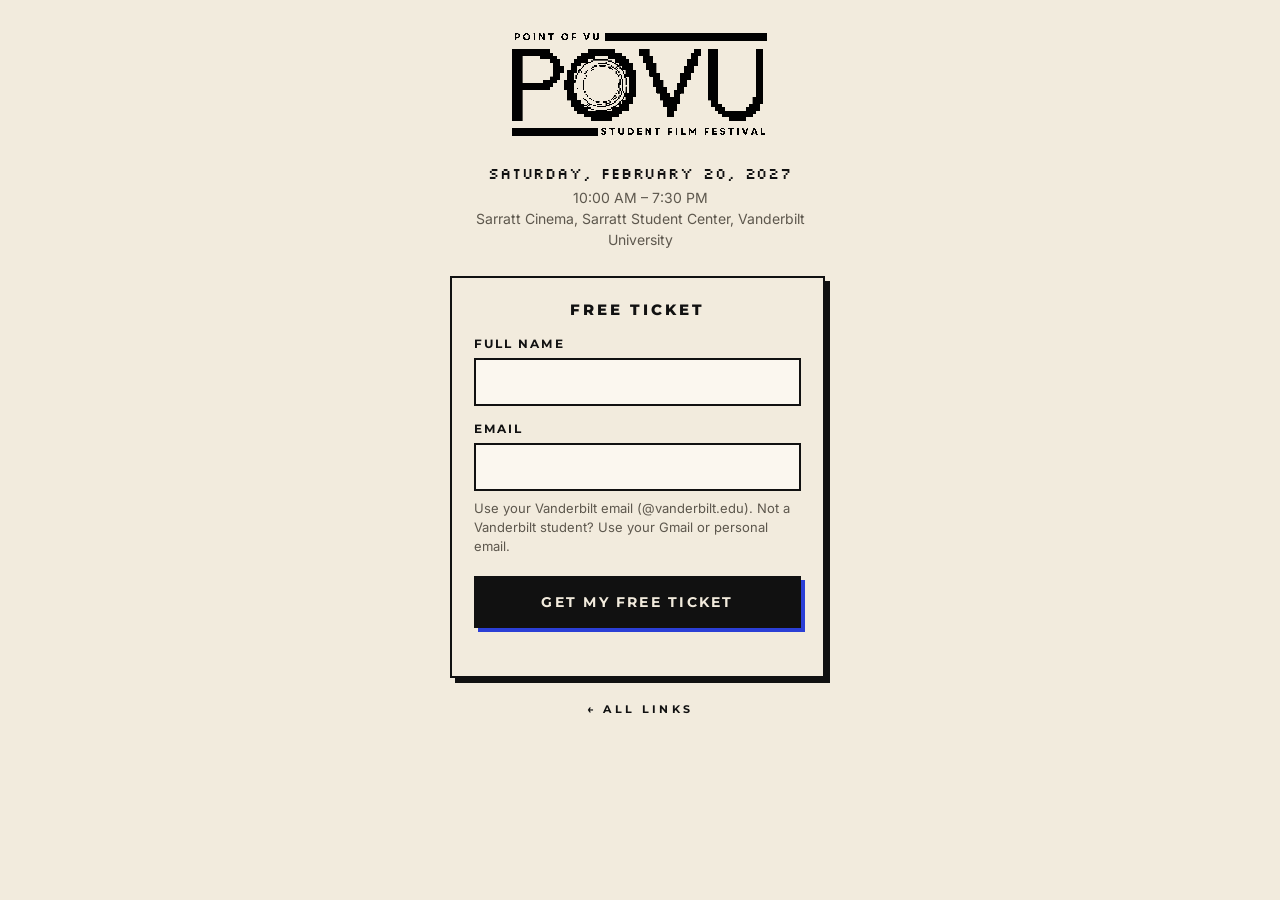
==== ticket.html @ c9872a8d "Add files via upload" ====
<!DOCTYPE html>
<html lang="en">
<head>
<meta charset="utf-8">
<meta name="viewport" content="width=device-width, initial-scale=1">
<title>POVU Tickets</title>
<link rel="icon" href="logo.png">
<link rel="preconnect" href="https://fonts.googleapis.com">
<link href="https://fonts.googleapis.com/css2?family=Montserrat:wght@600;700;800&family=Silkscreen&family=Inter:wght@400;500&display=swap" rel="stylesheet">
<link rel="stylesheet" href="style.css">
<script src="povu.js"></script>
</head>
<body>
<div class="wrap">
  <a href="./"><img class="logo sm" src="logo.png" alt="POINT OF VU Student Film Festival"></a>
  <!-- EDIT EACH YEAR: date, time, place -->
  <div class="date">Saturday, February 20, 2027</div>
  <div class="place">10:00 AM – 7:30 PM<br>Sarratt Cinema, Sarratt Student Center, Vanderbilt University</div>

  <div class="card" id="formCard">
    <h2>Free ticket</h2>
    <form id="f">
      <div class="field">
        <label for="name">Full name</label>
        <input id="name" autocomplete="name" required>
      </div>
      <label for="email">Email</label>
      <input id="email" type="email" autocomplete="email" inputmode="email" required>
      <div class="hint">Use your Vanderbilt email (@vanderbilt.edu). Not a Vanderbilt student? Use your Gmail or personal email.</div>
      <button class="go" id="btn" type="submit">Get my free ticket</button>
      <div class="err" id="err"></div>
    </form>
  </div>

  <div class="card ticket hide" id="ticketCard">
    <div class="head" id="head">You're in!</div>
    <img id="qr" alt="Your ticket QR code">
    <div class="code" id="code"></div>
    <div class="who" id="who"></div>
    <div class="note"><b>Screenshot this.</b> It's your ticket. Show it at the door.<br>We also emailed it to you.</div>
  </div>

  <a class="back" href="./">← All links</a>
</div>
<script>
  document.getElementById('f').addEventListener('submit', function (e) {
    e.preventDefault();
    var btn = document.getElementById('btn'), err = document.getElementById('err');
    err.textContent = ''; btn.disabled = true; btn.textContent = 'Getting your ticket…';
    povuApi({ api: 'register', name: document.getElementById('name').value, email: document.getElementById('email').value })
      .then(function (t) {
        document.getElementById('formCard').classList.add('hide');
        document.getElementById('ticketCard').classList.remove('hide');
        document.getElementById('qr').src = t.qr;
        document.getElementById('code').textContent = t.id;
        document.getElementById('who').textContent = t.name;
        if (t.existing) document.getElementById('head').textContent = 'You already have a ticket!';
        window.scrollTo(0, 0);
      })
      .catch(function (x) {
        err.textContent = (x && x.message) || 'Something went wrong. Try again.';
        btn.disabled = false; btn.textContent = 'Get my free ticket';
      });
  });
</script>
</body>
</html>
---- style.css ----
:root{--bg:#f2ebdd;--ink:#111;--muted:#5d574d;--blue:#2b3fd6;--gold:#f2c200;--red:#c42a3c}
*{box-sizing:border-box}
html,body{margin:0;min-height:100%}
body{background:var(--bg);color:var(--ink);font-family:Inter,-apple-system,"Helvetica Neue",Arial,sans-serif;-webkit-font-smoothing:antialiased}
.wrap{max-width:420px;margin:0 auto;padding:22px 20px 40px;text-align:center}
.hero{width:100%;max-width:360px;height:auto;display:block;margin:0 auto -6px}
.logo{width:min(320px,88%);height:auto;display:block;margin:14px auto 0;image-rendering:pixelated}
.logo.sm{width:min(260px,75%);margin-top:8px}
.date{font-family:Silkscreen,monospace;font-size:15px;letter-spacing:.06em;margin:26px 0 4px}
.place{color:var(--muted);font-size:14px;line-height:1.5;margin:0 0 26px}
a.btn{display:flex;align-items:center;gap:14px;text-decoration:none;color:var(--ink);background:var(--bg);border:2px solid var(--ink);padding:15px 16px;margin:0 4px 16px 0;text-align:left;box-shadow:4px 4px 0 var(--ink);transition:transform .08s,box-shadow .08s}
a.btn:active{transform:translate(3px,3px);box-shadow:1px 1px 0 var(--ink)}
a.btn .t{flex:1;font-family:Montserrat,sans-serif;font-weight:700;font-size:14px;letter-spacing:.14em;text-transform:uppercase}
a.btn .t small{display:block;font-family:Inter,sans-serif;font-size:12.5px;letter-spacing:0;text-transform:none;color:var(--muted);margin-top:3px;font-weight:400}
a.btn.primary{background:var(--ink);color:var(--bg);box-shadow:4px 4px 0 var(--blue)}
a.btn.primary:active{box-shadow:1px 1px 0 var(--blue)}
a.btn.primary .t small{color:#cfc7b6}
.ic{width:22px;height:22px;flex:0 0 22px}
.arr{width:16px;height:16px;flex:0 0 16px}
.rule{display:flex;align-items:center;gap:12px;margin:26px 0 0}
.rule:before,.rule:after{content:"";flex:1;height:5px;background:var(--ink)}
.rule span{font-family:Montserrat,sans-serif;font-weight:700;font-size:11px;letter-spacing:.3em;text-transform:uppercase}
.px{display:inline-block;width:8px;height:8px;background:var(--gold);margin:0 3px;vertical-align:middle}
/* ticket form */
.card{background:var(--bg);border:2px solid var(--ink);box-shadow:5px 5px 0 var(--ink);padding:22px;margin-right:5px;text-align:left}
h2{font-family:Montserrat,sans-serif;font-weight:800;font-size:15px;letter-spacing:.2em;text-transform:uppercase;margin:0 0 18px;text-align:center}
label{display:block;font-family:Montserrat,sans-serif;font-size:11.5px;font-weight:700;letter-spacing:.18em;text-transform:uppercase;margin:0 0 7px}
input{width:100%;font-size:17px;padding:12px 13px;border-radius:0;border:2px solid var(--ink);background:#fbf7ef;color:var(--ink);outline:none;font-family:Inter,sans-serif}
input:focus{border-color:var(--blue);box-shadow:3px 3px 0 var(--blue)}
.hint{font-size:13px;color:var(--muted);margin:8px 0 20px;line-height:1.45}
.field{margin-bottom:16px}
button.go{width:100%;font-family:Montserrat,sans-serif;font-size:14px;font-weight:700;letter-spacing:.16em;text-transform:uppercase;padding:15px;border:2px solid var(--ink);border-radius:0;background:var(--ink);color:var(--bg);cursor:pointer;box-shadow:4px 4px 0 var(--blue)}
button.go:active{transform:translate(3px,3px);box-shadow:1px 1px 0 var(--blue)}
button.go:disabled{opacity:.6}
.err{color:var(--red);font-size:14px;margin-top:12px;min-height:1em;text-align:center}
.ticket{text-align:center}
.ticket .head{font-family:Montserrat,sans-serif;font-size:18px;font-weight:800;letter-spacing:.12em;text-transform:uppercase;margin-bottom:14px}
.ticket img{width:240px;height:240px;background:#fff;border:2px solid var(--ink);padding:8px}
.code{font-family:Silkscreen,monospace;font-size:26px;letter-spacing:.12em;margin-top:14px}
.who{font-size:16px;margin-top:4px;color:var(--muted)}
.note{color:var(--muted);font-size:14px;line-height:1.5;margin-top:16px}
.back{display:block;text-align:center;margin-top:24px;font-family:Montserrat,sans-serif;font-weight:700;font-size:11px;letter-spacing:.3em;text-transform:uppercase;color:var(--ink);text-decoration:none}
.hide{display:none}
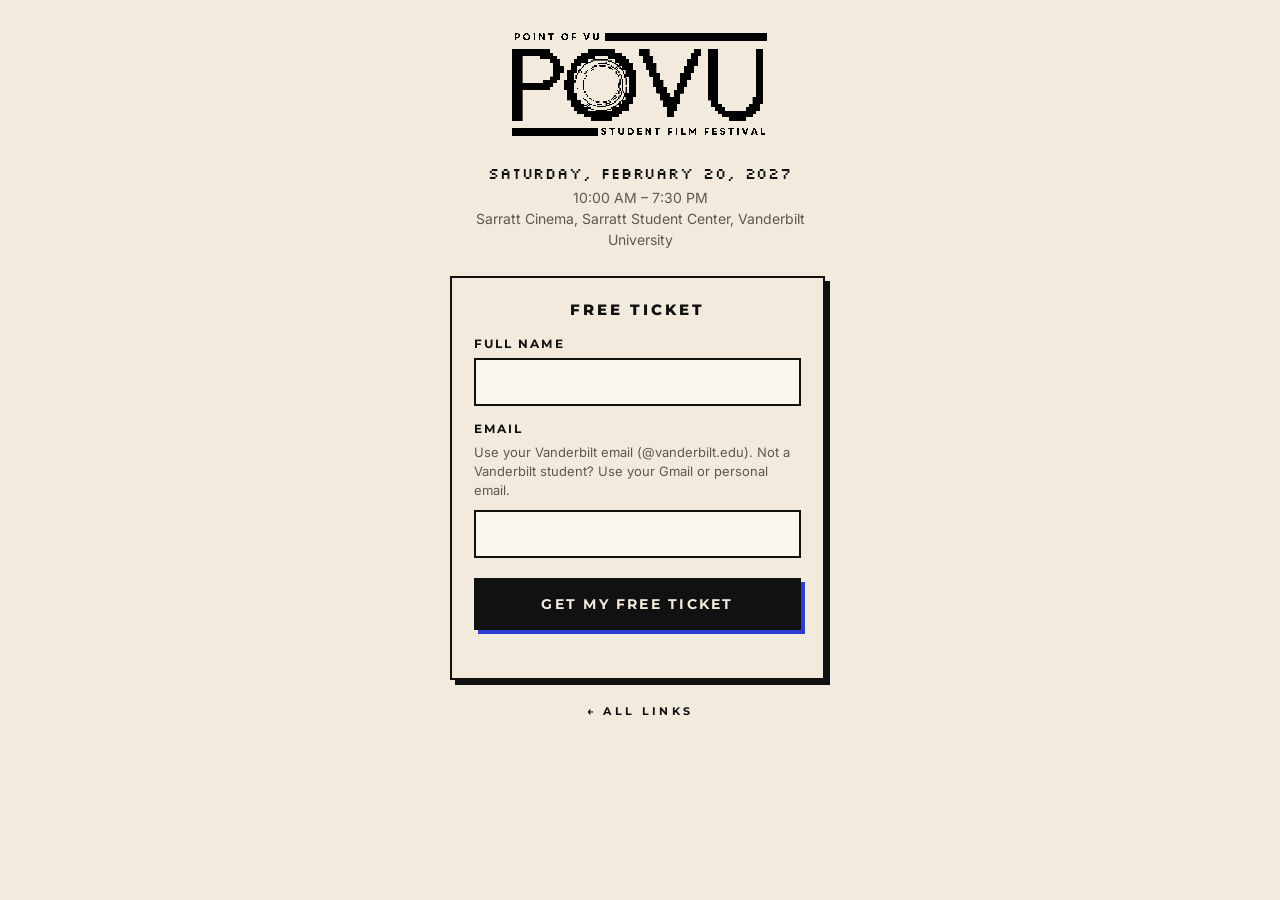
==== commit 65f47f97: "Add files via upload" ====
--- a/ticket.html
+++ b/ticket.html
@@ -25,8 +25,8 @@
         <input id="name" autocomplete="name" required>
       </div>
       <label for="email">Email</label>
-      <input id="email" type="email" autocomplete="email" inputmode="email" required>
-      <div class="hint">Use your Vanderbilt email (@vanderbilt.edu). Not a Vanderbilt student? Use your Gmail or personal email.</div>
+      <div class="hint" style="margin:0 0 10px">Use your Vanderbilt email (@vanderbilt.edu). Not a Vanderbilt student? Use your Gmail or personal email.</div>
+      <input id="email" type="email" autocomplete="email" inputmode="email" required style="margin-bottom:20px">
       <button class="go" id="btn" type="submit">Get my free ticket</button>
       <div class="err" id="err"></div>
     </form>
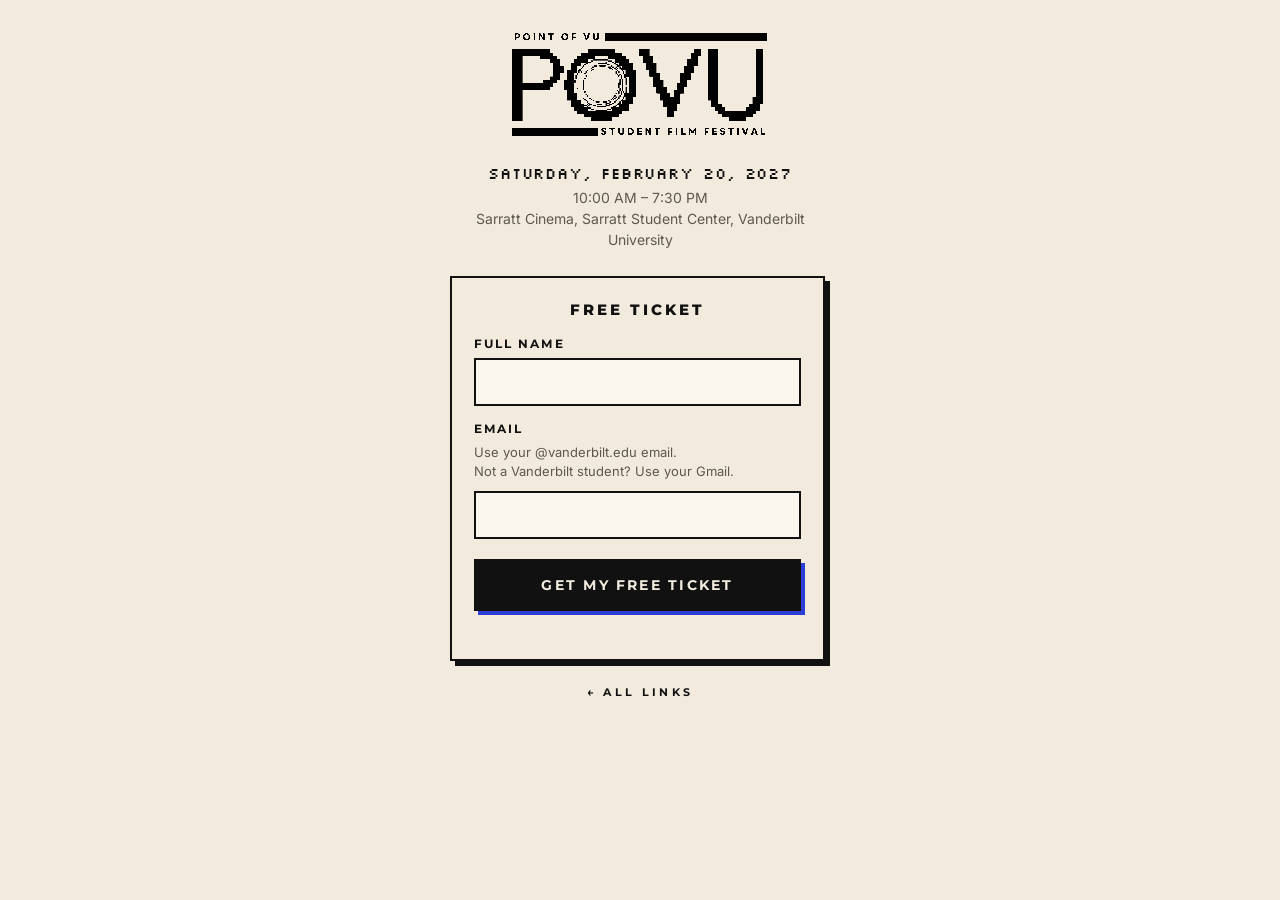
==== commit bee5b15f: "Add files via upload" ====
--- a/ticket.html
+++ b/ticket.html
@@ -25,7 +25,7 @@
         <input id="name" autocomplete="name" required>
       </div>
       <label for="email">Email</label>
-      <div class="hint" style="margin:0 0 10px">Use your Vanderbilt email (@vanderbilt.edu). Not a Vanderbilt student? Use your Gmail or personal email.</div>
+      <div class="hint" style="margin:0 0 10px">Use your @vanderbilt.edu email.<br>Not a Vanderbilt student? Use your Gmail.</div>
       <input id="email" type="email" autocomplete="email" inputmode="email" required style="margin-bottom:20px">
       <button class="go" id="btn" type="submit">Get my free ticket</button>
       <div class="err" id="err"></div>
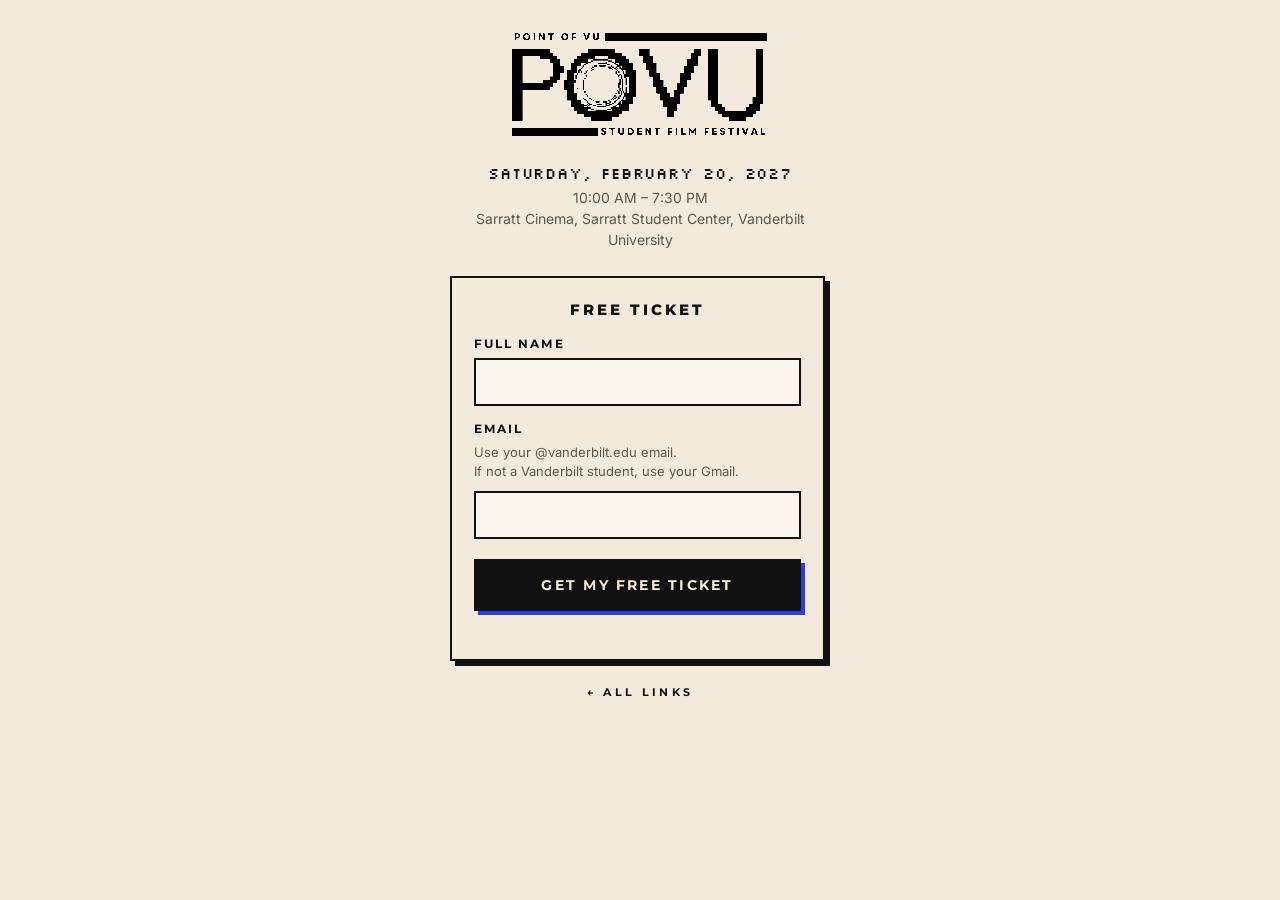
==== commit 232fc6e1: "Add files via upload" ====
--- a/ticket.html
+++ b/ticket.html
@@ -25,7 +25,7 @@
         <input id="name" autocomplete="name" required>
       </div>
       <label for="email">Email</label>
-      <div class="hint" style="margin:0 0 10px">Use your @vanderbilt.edu email.<br>Not a Vanderbilt student? Use your Gmail.</div>
+      <div class="hint" style="margin:0 0 10px">Use your @vanderbilt.edu email.<br>If not a Vanderbilt student, use your Gmail.</div>
       <input id="email" type="email" autocomplete="email" inputmode="email" required style="margin-bottom:20px">
       <button class="go" id="btn" type="submit">Get my free ticket</button>
       <div class="err" id="err"></div>
